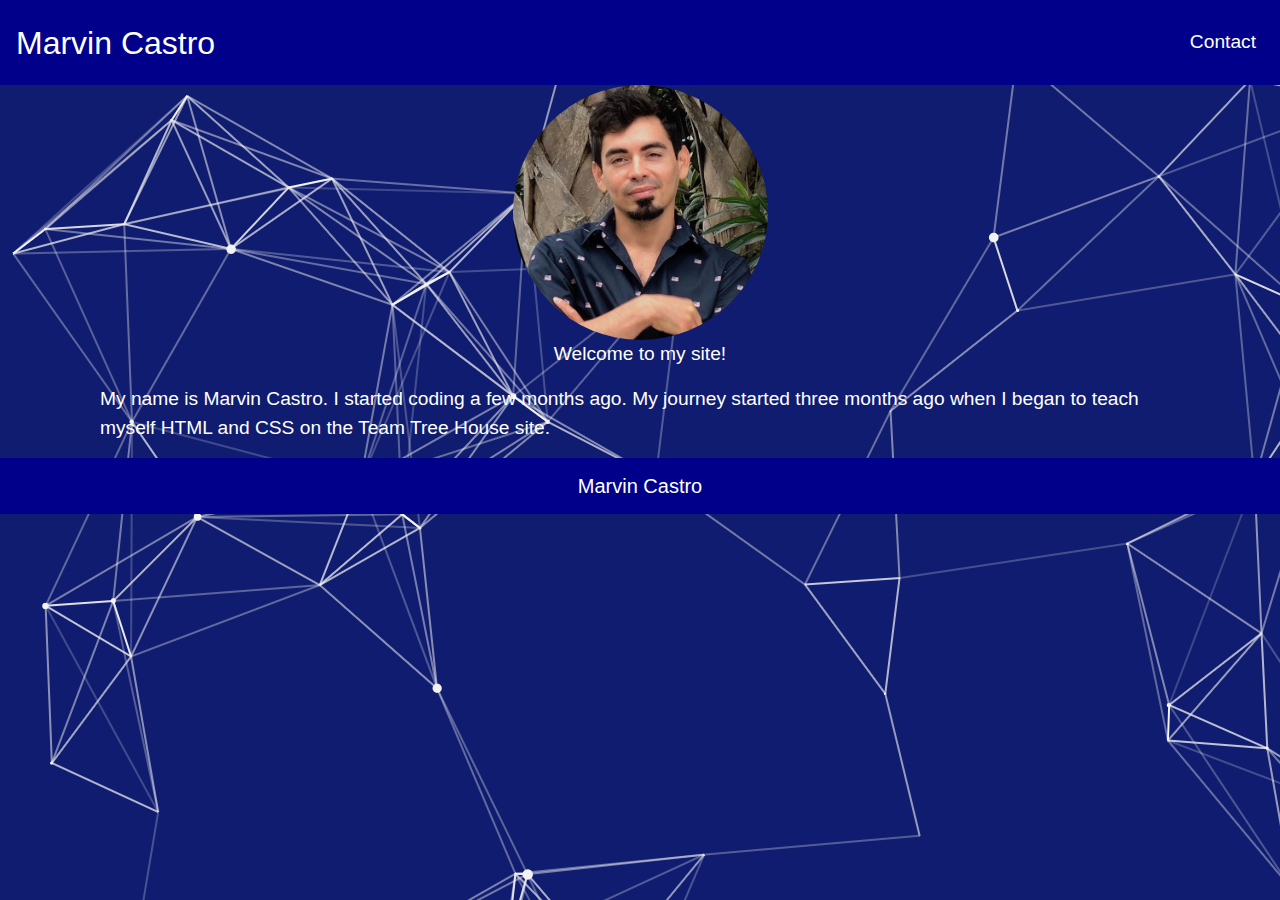
==== index.html @ 158780c0 "adding initial files" ====
<!DOCTYPE html>
<html lang="en">
  <head>
    <meta charset="UTF-8" />
    <meta name="viewport" content="width=device-width, initial-scale=1.0" />
    <meta http-equiv="X-UA-Compatible" content="ie=edge" />
    <link rel="stylesheet" href="https://stackpath.bootstrapcdn.com/bootstrap/4.3.1/css/bootstrap.min.css" integrity="sha384-ggOyR0iXCbMQv3Xipma34MD+dH/1fQ784/j6cY/iJTQUOhcWr7x9JvoRxT2MZw1T" crossorigin="anonymous"/>
    <link rel="stylesheet" type="text/css" href="custom.css">
    <title>Marvin Castro</title>
  </head>
  
  <body>
    <!-- Header -->
    <nav class="navbar navbar-expand-lg topnavbar ">
      <a class="navbar-brand marvin" href="index.html">Marvin Castro</a>
      <button class="navbar-toggler" type="button" data-toggle="collapse" data-target="#navbarNav" aria-controls="navbarNav" aria-expanded="false" aria-label="Toggle navigation"><span class="navbar-toggler-icon"></span></button>
      <!-- Nav links -->
      <div class="collapse navbar-collapse " id="navbarNav">
        <ul class="navbar-nav ml-auto">
          <li class="nav-item">
            <a class="nav-link btn-primary1 " href="contact.html">Contact</a>
          </li>
        </ul>
      </div>
      <!--End of Nav links -->
    </nav>
    <!-- End of Header -->

    <!-- Start of main body -->
    <div class="container">
      <div class="row justify-content-md-center">
        <div class="col-12 col-sm-3">
          <img class="img-fluid marvinPic" src="assets/marvin.JPG" alt="Marvin Castro"/>
        </div>
      </div>
      <div class="row">
        <div class="col-12">
          <div class="media-body col-12">
            <p class= "welcome"> Welcome to my site!</p>
            <p>
              My name is Marvin Castro. I started coding a few months ago. My
              journey started three months ago when I began to teach myself HTML
              and CSS on the Team Tree House site.
            </p>
          </div>
        </div>
      </div>
    </div>
    <!-- End of main body -->
    <!-- Sticky Footer -->
    <div class="row">
      <nav class="navbar navbar-dark footer col-12">
        <a class="navbar-brand mx-auto" href="#">Marvin Castro</a>
      </nav>
    </div>
    <!-- End of Sticky Footer -->
  </body>
</html>
---- custom.css ----
*{
    /* border: 1px solid red; */
}
body{
    background-color: lightcoral;
    background-image: url(assets/cool.png);
    color: white;
    font-size: 1.2em;
}

/* navbar style */
.topnavbar{
    background-color:darkblue;
    height: 85px;
}
.marvin{
    font-size: 32px;
    color: white;
}

/* End navbar style */

.header1{
    font-size: 32px;
}

.btn-primary1{
    color: white;
}

.welcome{
    text-align: center;
}

.marvinPic{
    border-radius: 50%;
}

.footer{
    background-color: darkblue;
}
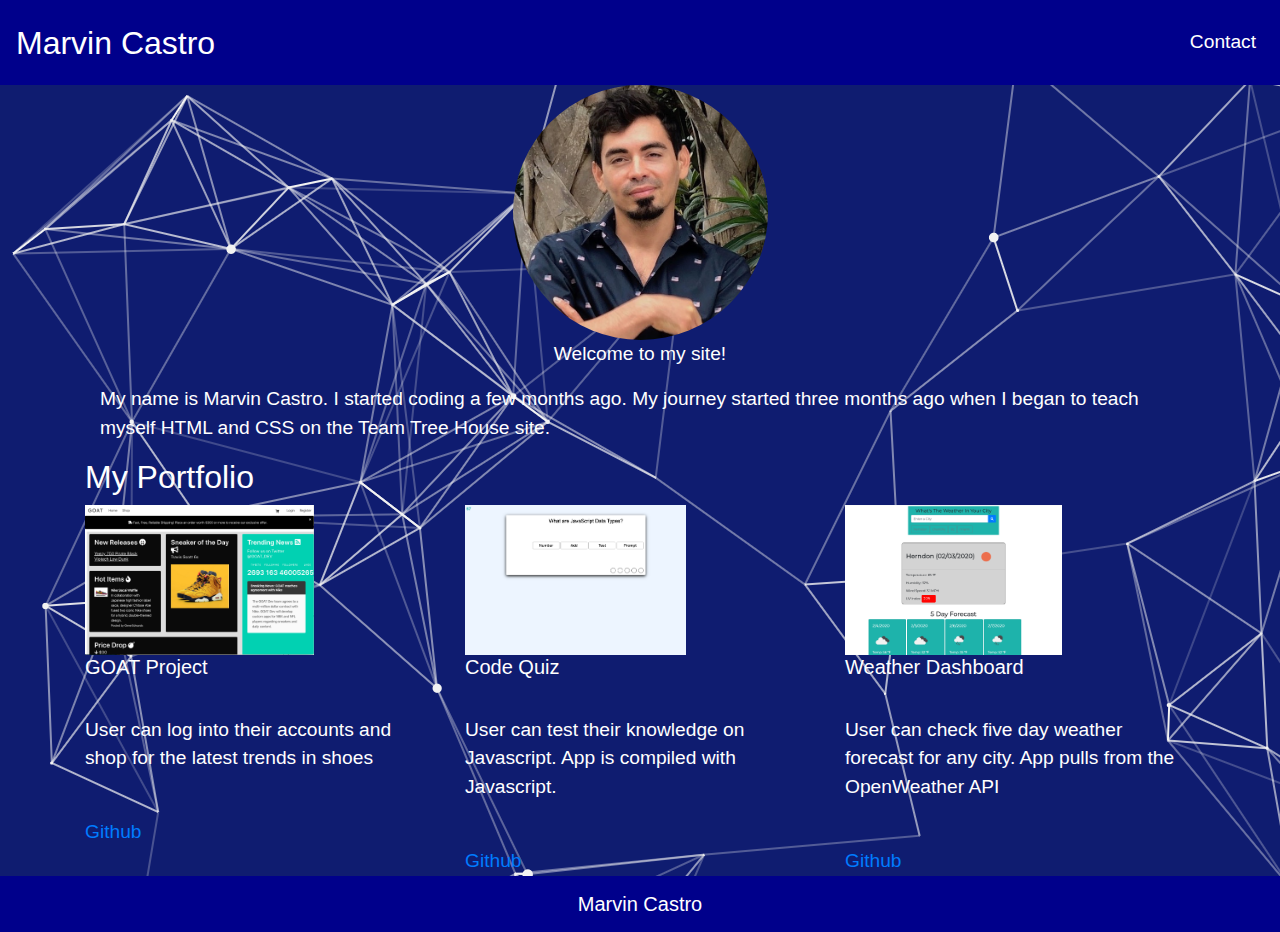
==== commit 4142c1ae: "update" ====
--- a/index.html
+++ b/index.html
@@ -45,6 +45,41 @@
           </div>
         </div>
       </div>
+      <div class="row">
+        <div class= "header col-12"> <h2>My Portfolio</h2></div>
+          
+
+        <div class="col-sm">
+          <a href="https://ashkiani.github.io/GOAT/home.html" target="blank">
+            <img src="assets/GOAT.png" height="150px"></img></a>
+            <br>
+            <h5>GOAT Project</h5>
+            <br>
+            <p>User can log into their accounts and shop for the latest trends in shoes</p>
+            <br>
+            <a class= 'github' href="https://ashkiani.github.io/GOAT/home.html" target="blank">Github</a>
+        </div>
+        <div class="col-sm">
+          <a href="https://mrcastro7.github.io/CodeQuiz/" target="blank">
+            <img src="assets/QUIZ.png" height="150px"></img></a>
+            <br>
+            <h5>Code Quiz</h5>
+            <br>
+            <p>User can test their knowledge on Javascript. App is compiled with Javascript.</p>
+            <br>
+            <a class= 'github' href="https://github.com/mrcastro7/CodeQuiz" target="blank">Github</a>
+        </div>
+        <div class="col-sm">
+          <a href="https://mrcastro7.github.io/WeatherDashbord/" target="blank">
+            <img src="assets/Weather.png" height="150px"></img></a>
+            <br>
+            <h5>Weather Dashboard</h5>
+            <br>
+            <p>User can check five day weather forecast for any city. App pulls from the OpenWeather API</p>
+            <br>
+            <a class= 'github' href="https://github.com/mrcastro7/WeatherDashbord" target="blank">Github</a>
+        </div>
+      </div>
     </div>
     <!-- End of main body -->
     <!-- Sticky Footer -->
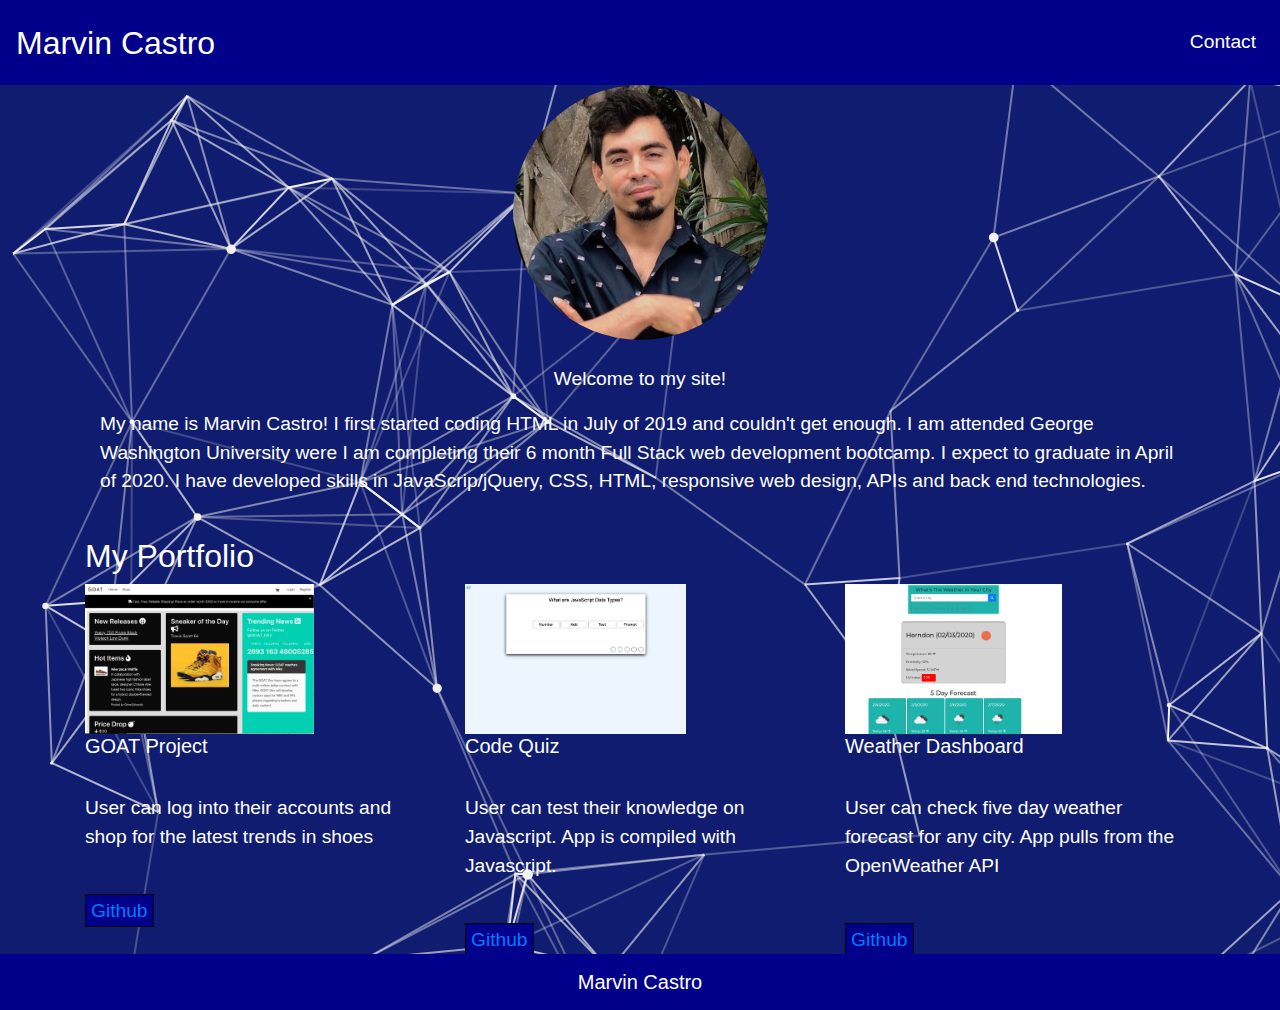
==== commit 43500c0b: "updates" ====
--- a/index.html
+++ b/index.html
@@ -38,15 +38,17 @@
           <div class="media-body col-12">
             <p class= "welcome"> Welcome to my site!</p>
             <p>
-              My name is Marvin Castro. I started coding a few months ago. My
-              journey started three months ago when I began to teach myself HTML
-              and CSS on the Team Tree House site.
+              My name is Marvin Castro! I first started coding HTML in July of 2019 and couldn't get enough. 
+              I am attended George Washington University were I am completing their 6 month Full Stack web development
+              bootcamp. I expect to graduate in April of 2020. I have developed skills in JavaScrip/jQuery, CSS, HTML, 
+              responsive web design, APIs and back end technologies. 
             </p>
           </div>
         </div>
       </div>
       <div class="row">
-        <div class= "header col-12"> <h2>My Portfolio</h2></div>
+
+        <div class= "portfolio col-12"> <h2>My Portfolio</h2></div>
           
 
         <div class="col-sm">
@@ -89,5 +91,6 @@
       </nav>
     </div>
     <!-- End of Sticky Footer -->
+   
   </body>
 </html>
--- a/custom.css
+++ b/custom.css
@@ -38,4 +38,15 @@
 
 .footer{
     background-color: darkblue;
+}
+
+.github{
+    border: 1px solid black;
+    padding: 5px    ;
+    background-color: darkblue;
+}
+
+.portfolio,
+.welcome{
+    margin-top: 25px;
 }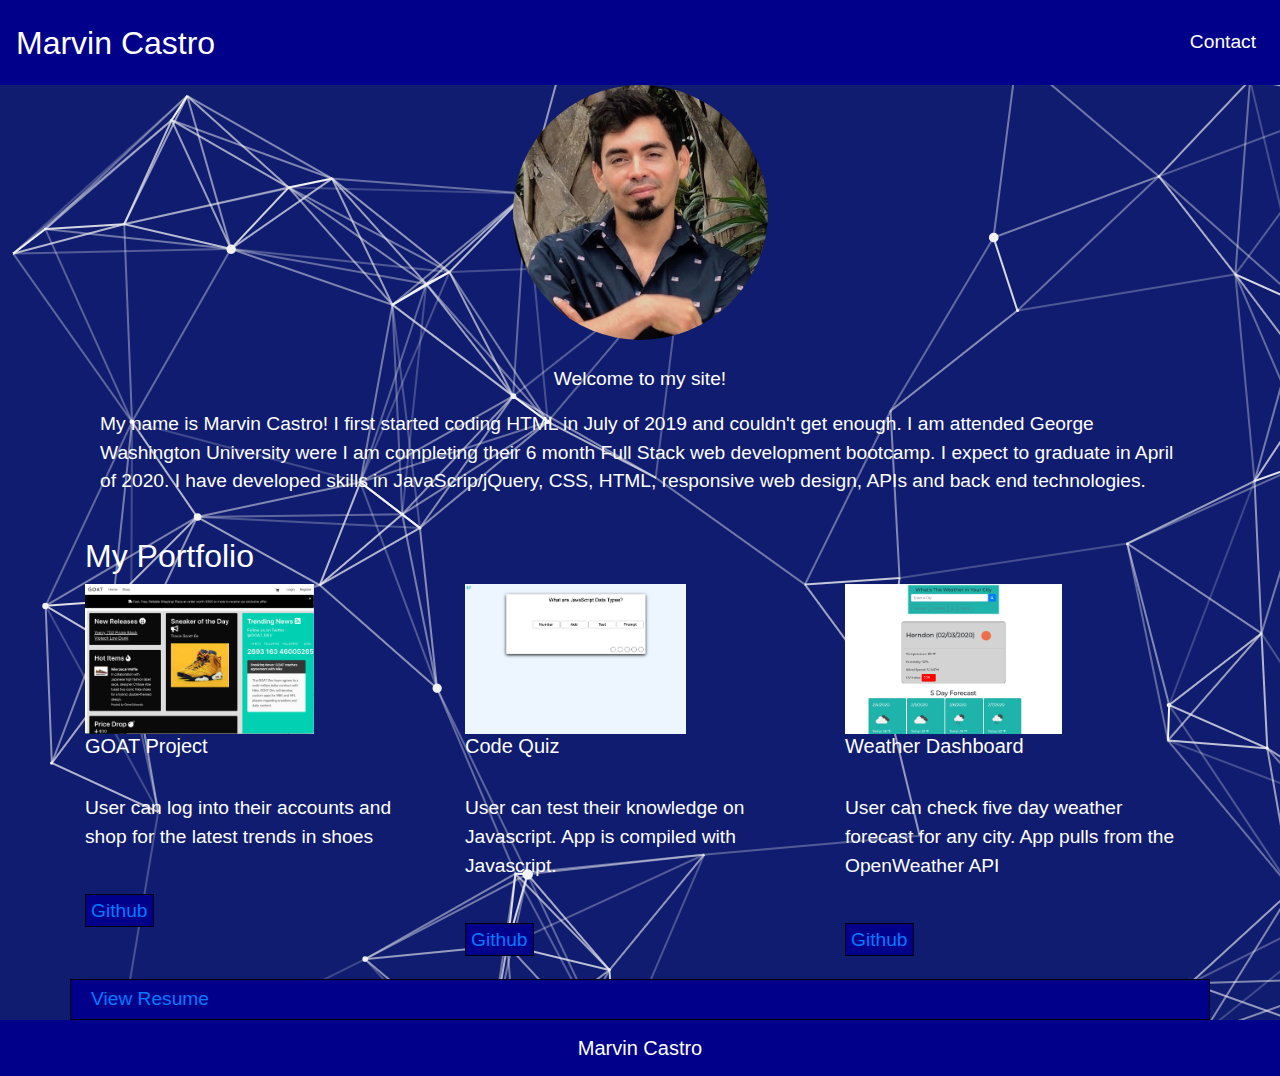
==== commit 95a2ef58: "final upload" ====
--- a/index.html
+++ b/index.html
@@ -82,6 +82,13 @@
             <a class= 'github' href="https://github.com/mrcastro7/WeatherDashbord" target="blank">Github</a>
         </div>
       </div>
+      <div class="row pdf">
+        <div class="col-sm">
+          <div>
+            <a href="assets/WebDevelopment.pdf" download="Marvin Castro Resume">View Resume</a>
+          </div>
+        </div>
+        </div>
     </div>
     <!-- End of main body -->
     <!-- Sticky Footer -->
--- a/custom.css
+++ b/custom.css
@@ -40,13 +40,15 @@
     background-color: darkblue;
 }
 
-.github{
+.github,
+.pdf{
     border: 1px solid black;
     padding: 5px    ;
     background-color: darkblue;
 }
 
 .portfolio,
-.welcome{
+.welcome,
+.pdf{
     margin-top: 25px;
-}+}
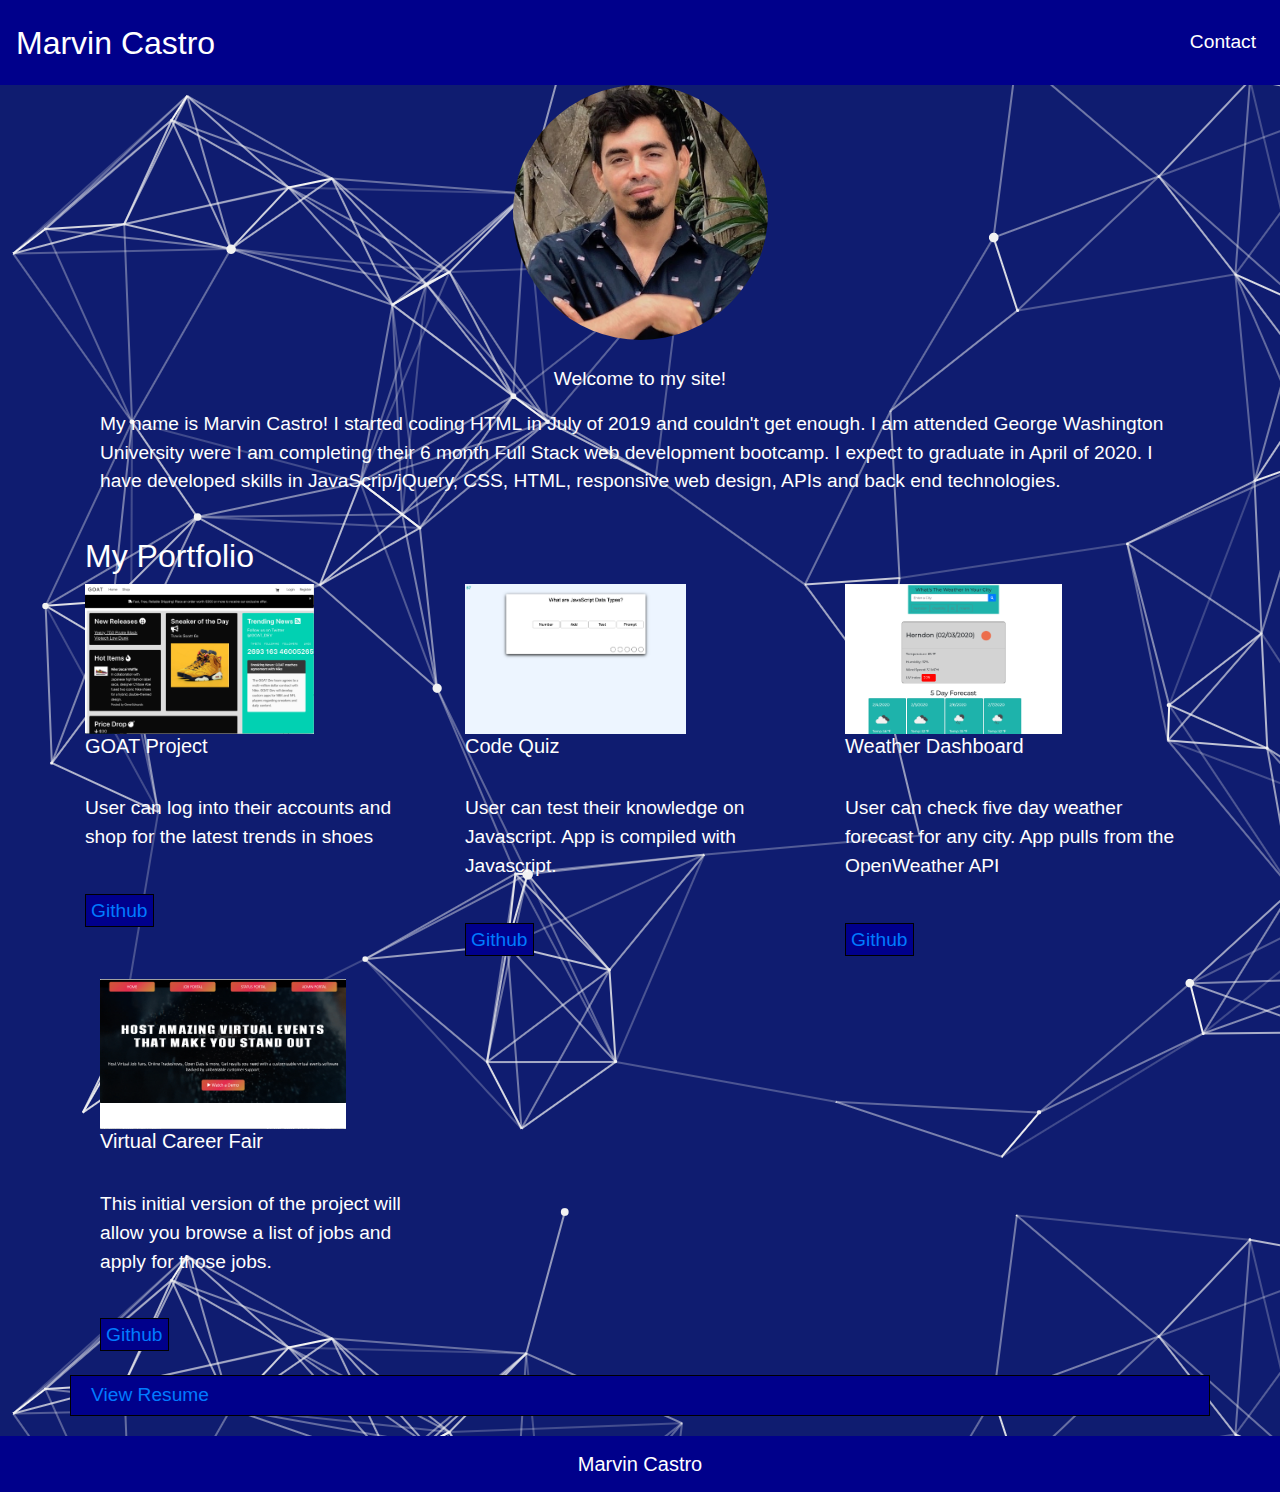
==== commit a27675e9: "addin 2nd project to portfolio" ====
--- a/index.html
+++ b/index.html
@@ -38,7 +38,7 @@
           <div class="media-body col-12">
             <p class= "welcome"> Welcome to my site!</p>
             <p>
-              My name is Marvin Castro! I first started coding HTML in July of 2019 and couldn't get enough. 
+              My name is Marvin Castro! I started coding HTML in July of 2019 and couldn't get enough. 
               I am attended George Washington University were I am completing their 6 month Full Stack web development
               bootcamp. I expect to graduate in April of 2020. I have developed skills in JavaScrip/jQuery, CSS, HTML, 
               responsive web design, APIs and back end technologies. 
@@ -82,6 +82,21 @@
             <a class= 'github' href="https://github.com/mrcastro7/WeatherDashbord" target="blank">Github</a>
         </div>
       </div>
+      <div class="row">
+        <div class= "portfolio col-12"> 
+        <div class="col-4">
+          <a href="https://aqueous-cliffs-33447.herokuapp.com/" target="blank">
+            <img src="assets/VirtualCareerFair.png" height="150px"></img></a>
+            <br>
+            <h5>Virtual Career Fair</h5>
+            <br>
+            <p>This initial version of the project will allow you browse a list of jobs and apply for those jobs.</p>
+            <br>
+            <a class= 'github' href="https://github.com/mrcastro7/WeatherDashbord" target="blank">Github</a>
+        </div>
+        </div>
+      </div>
+
       <div class="row pdf">
         <div class="col-sm">
           <div>
--- a/custom.css
+++ b/custom.css
@@ -52,3 +52,7 @@
 .pdf{
     margin-top: 25px;
 }
+
+.pdf{
+    margin-bottom: 20px;
+}